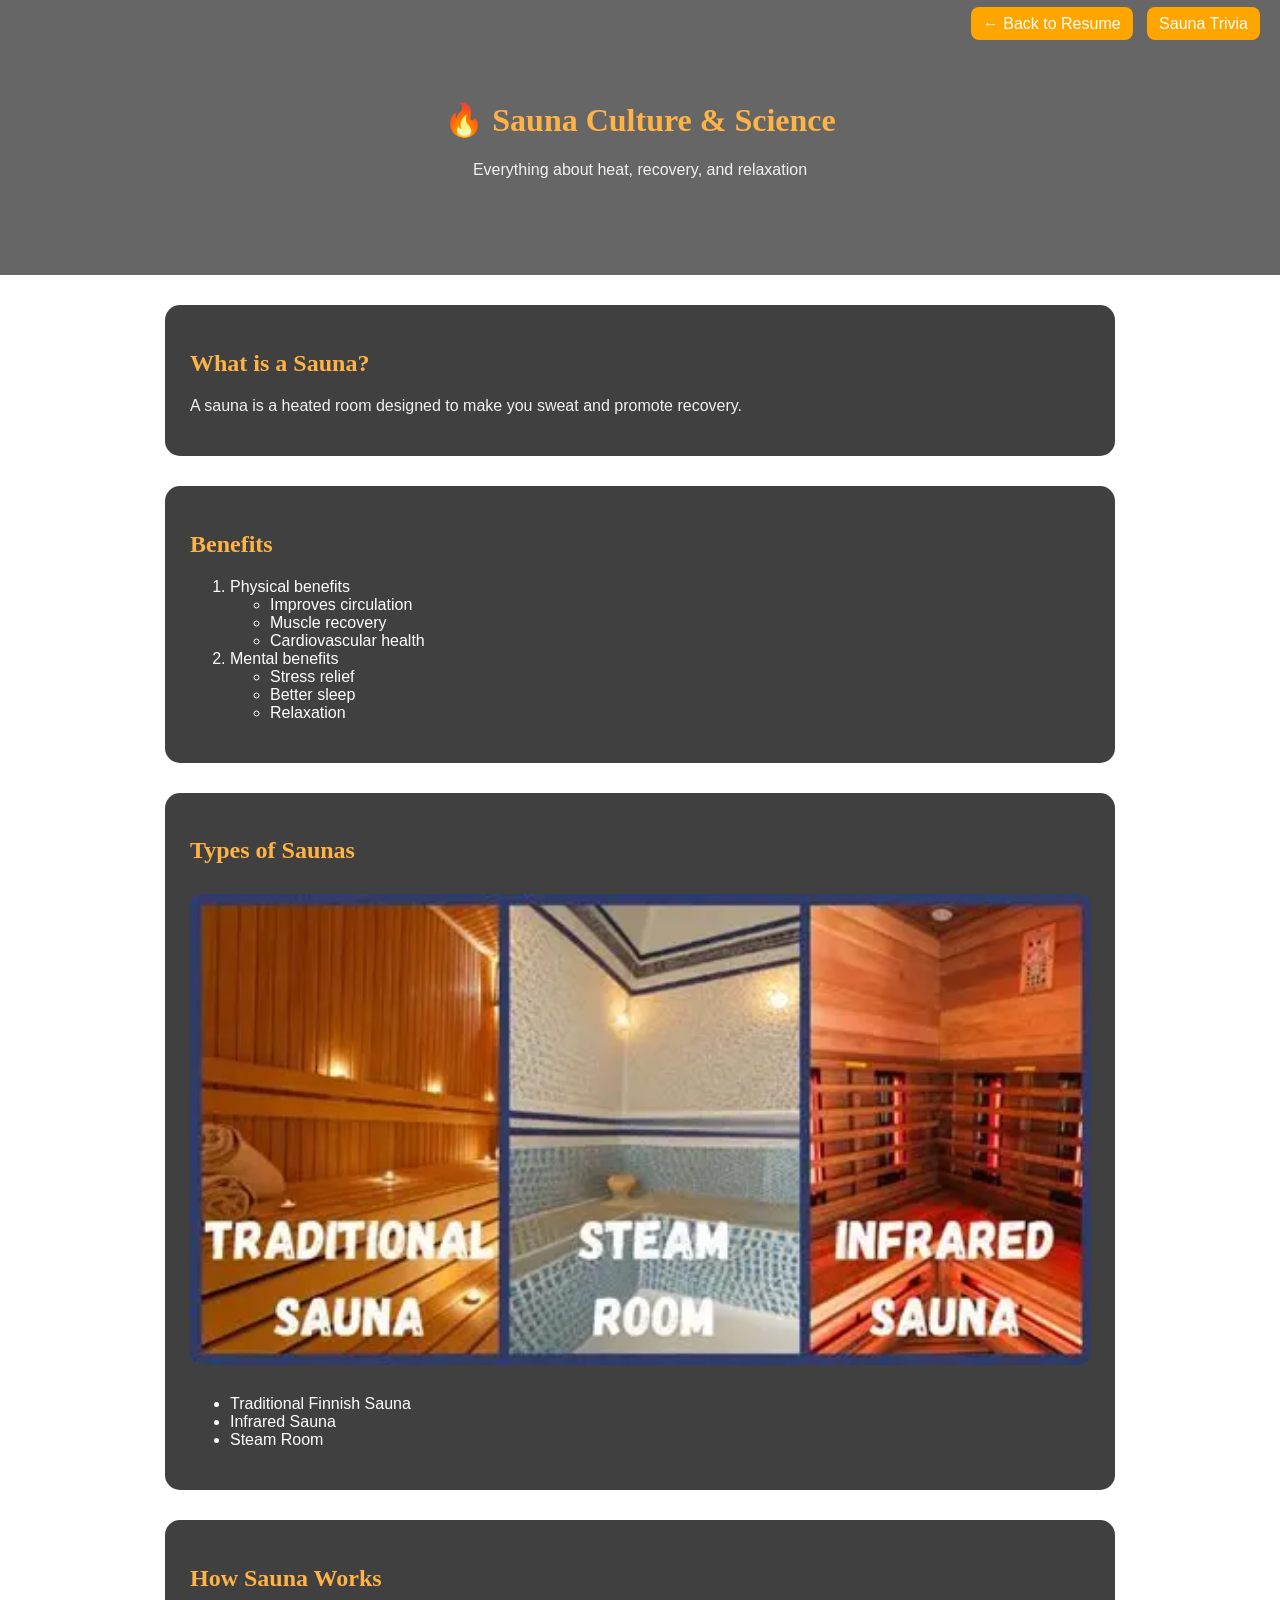
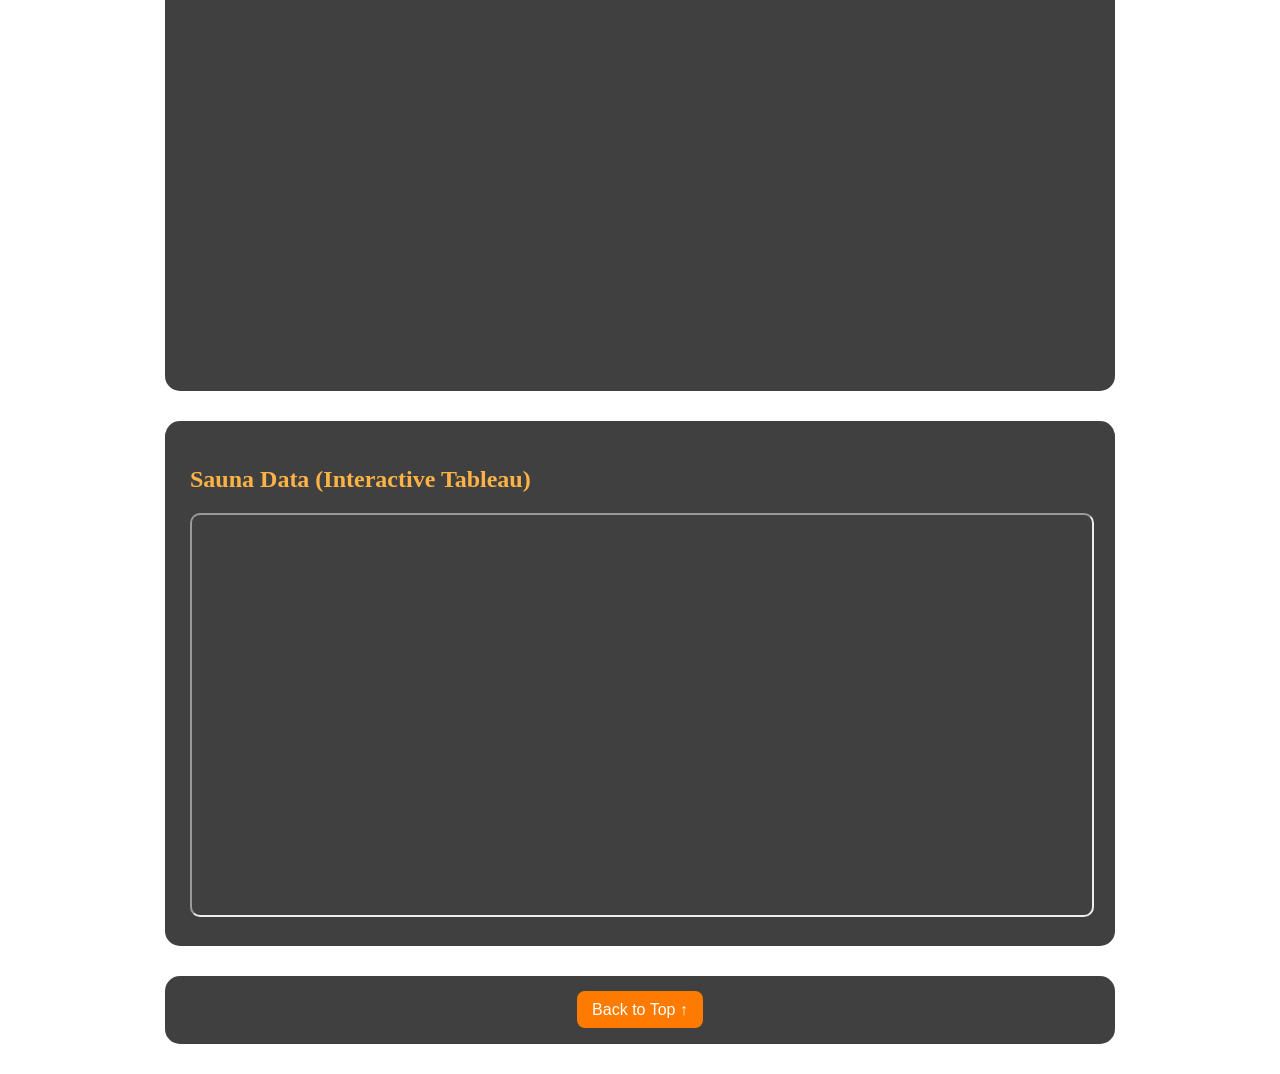
==== fromstrach.html @ 4cfa81ec "Add files via upload" ====
<!DOCTYPE html>
<html lang="en">
<head>
    <meta charset="UTF-8">
    <meta name="viewport" content="width=device-width, initial-scale=1.0">
    <title>Document</title>
</head>
<body>
    
</body>
</html>
<!DOCTYPE html>
<html lang="en">
<head>
<meta charset="UTF-8">
<meta name="viewport" content="width=device-width, initial-scale=1.0">
<title>Sauna Info From Scratch</title>

<link rel="stylesheet" href="sauna.css">
<link href="css/sauna.css" rel="stylesheet">
</head>

<body>

<a id="top"></a>

<!-- NAV BACK -->
<div class="nav">
    <a href="index.html">← Back to Resume</a>
    <a href="webapp.html">Sauna Trivia</a>
</div>

<header class="hero">
    <h1>🔥 Sauna Culture & Science</h1>
    <p>Everything about heat, recovery, and relaxation</p>
</header>

<!-- SECTION 1 -->
<div class="section">
    <h2>What is a Sauna?</h2>
    <p>
        A sauna is a heated room designed to make you sweat and promote recovery.
    </p>
</div>

<!-- SECTION 2 -->
<div class="section">
    <h2>Benefits</h2>

    <ol>
        <li>Physical benefits
            <ul>
                <li>Improves circulation</li>
                <li>Muscle recovery</li>
                <li>Cardiovascular health</li>
            </ul>
        </li>

        <li>Mental benefits
            <ul>
                <li>Stress relief</li>
                <li>Better sleep</li>
                <li>Relaxation</li>
            </ul>
        </li>
    </ol>
</div>

<!-- SECTION 3 -->
<div class="section">
    <h2>Types of Saunas</h2>

    <img src="img/dif sauna types.webp" class="img">

    <ul>
        <li>Traditional Finnish Sauna</li>
        <li>Infrared Sauna</li>
        <li>Steam Room</li>
    </ul>
</div>

<div class="section">
    <h2>How Sauna Works</h2>

    <iframe width="100%" height="350"
        src="https://www.youtube.com/embed/8n7K1vY1r3A?rel=0"
        title="Sauna Video"
        frameborder="0"
        allow="accelerometer; autoplay; clipboard-write; encrypted-media; gyroscope; picture-in-picture"
        allowfullscreen>
    </iframe>
</div>
<!-- TABLEAU -->
<div class="section">
    <h2>Sauna Data (Interactive Tableau)</h2>

    <iframe class="tableau"
        src="https://public.tableau.com/views/RegionalSampleWorkbook/Storms?:showVizHome=no&:embed=true">
    </iframe>
</div>

<!-- BACK TO TOP -->
<div class="section center">
    <a href="#top" class="button">Back to Top ↑</a>
</div>

</body>
</html>
---- css/sauna.css ----
body {
    margin: 0;
    font-family: Arial, sans-serif;
    background-image: url("https://images.unsplash.com/photo-1601823984263-b87b59798b70");
    background-size: cover;
    background-attachment: fixed;
    color: white;
}

.hero {
    text-align: center;
    padding: 80px 20px;
    background: rgba(0,0,0,0.6);
}

.section {
    background: rgba(0,0,0,0.75);
    margin: 30px auto;
    padding: 25px;
    max-width: 900px;
    border-radius: 15px;
}

h1, h2 {
    font-family: Georgia, serif;
    color: #ffb347;
}

p {
    font-family: Arial, sans-serif;
    color: #f1f1f1;
}

.nav {
    position: fixed;
    top: 15px;
    right: 20px;
}

.nav a {
    margin-left: 10px;
    padding: 8px 12px;
    background: orange;
    color: white;
    text-decoration: none;
    border-radius: 8px;
}

.img {
    width: 100%;
    border-radius: 10px;
    margin: 10px 0;
}

.center {
    text-align: center;
}

.button {
    background: #ff7b00;
    padding: 10px 15px;
    border-radius: 8px;
    color: white;
    text-decoration: none;
}

.tableau {
    width: 100%;
    height: 400px;
    border-radius: 10px;
}
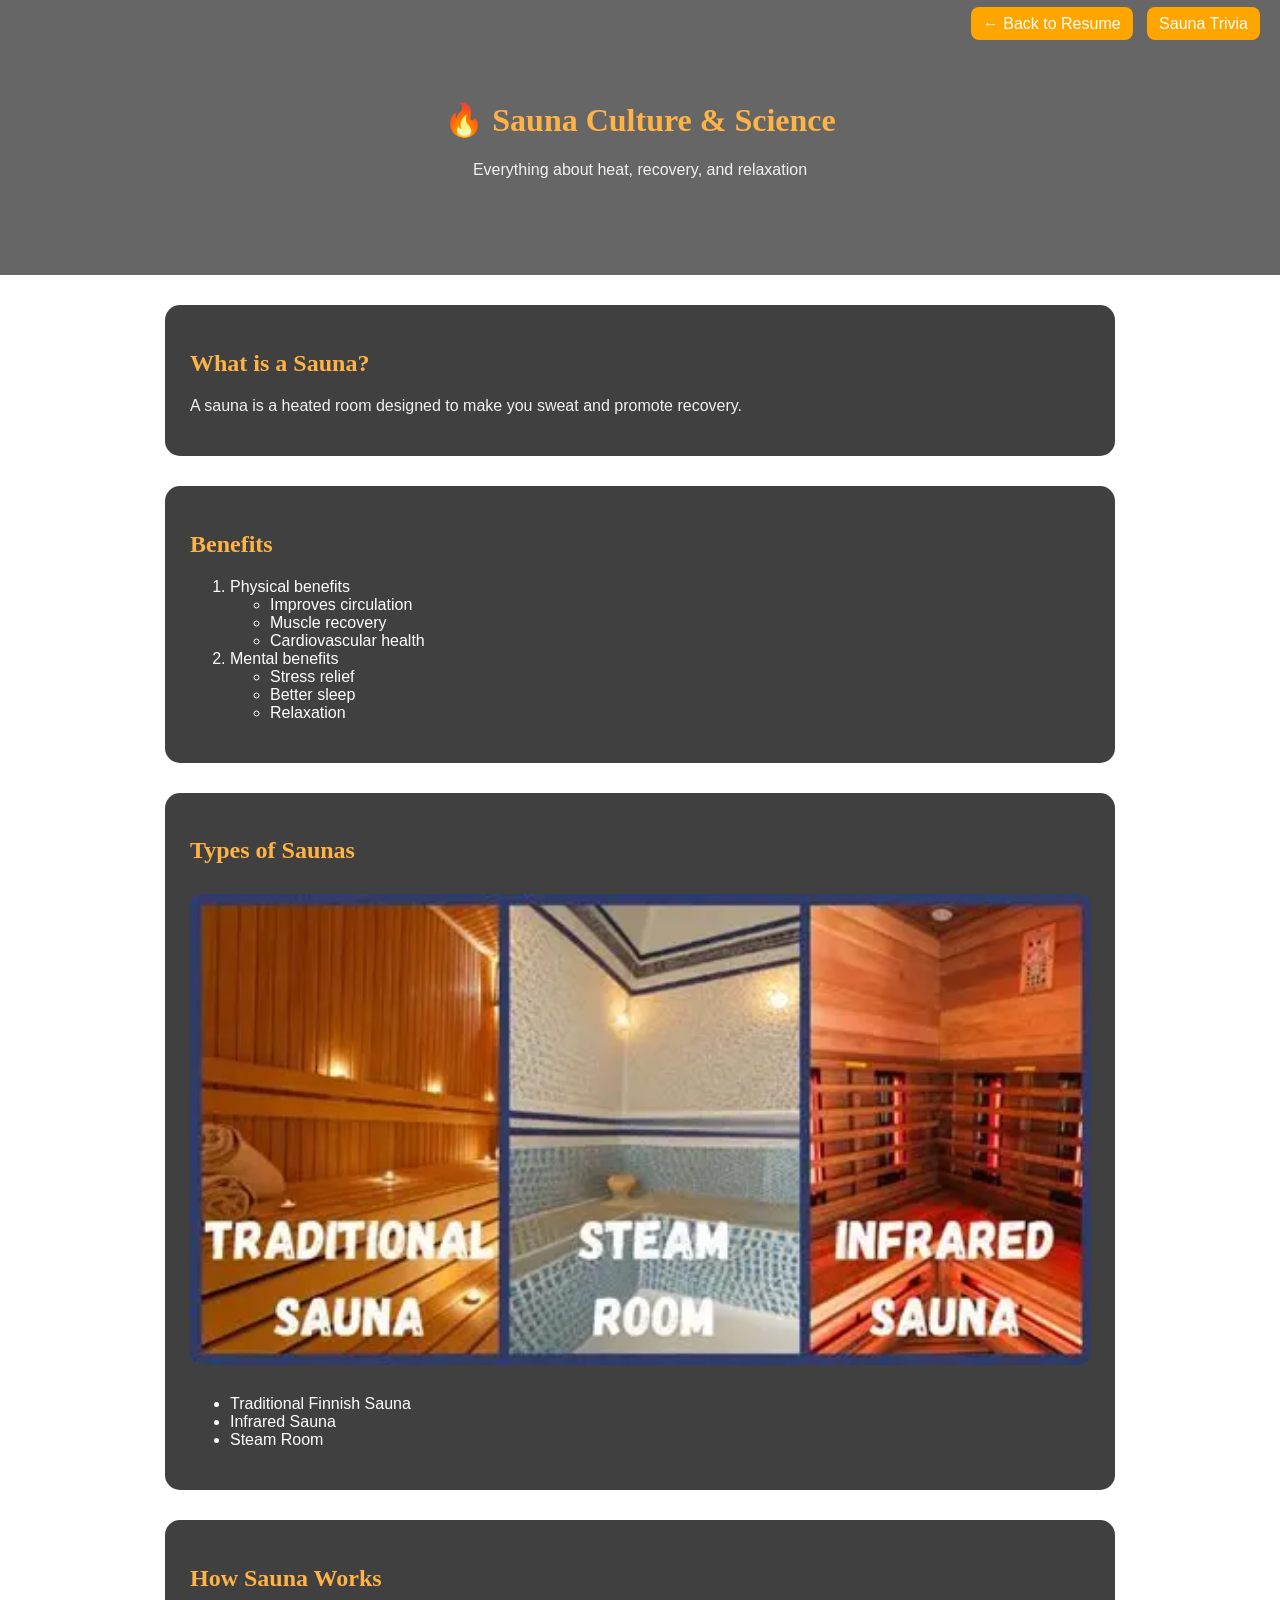
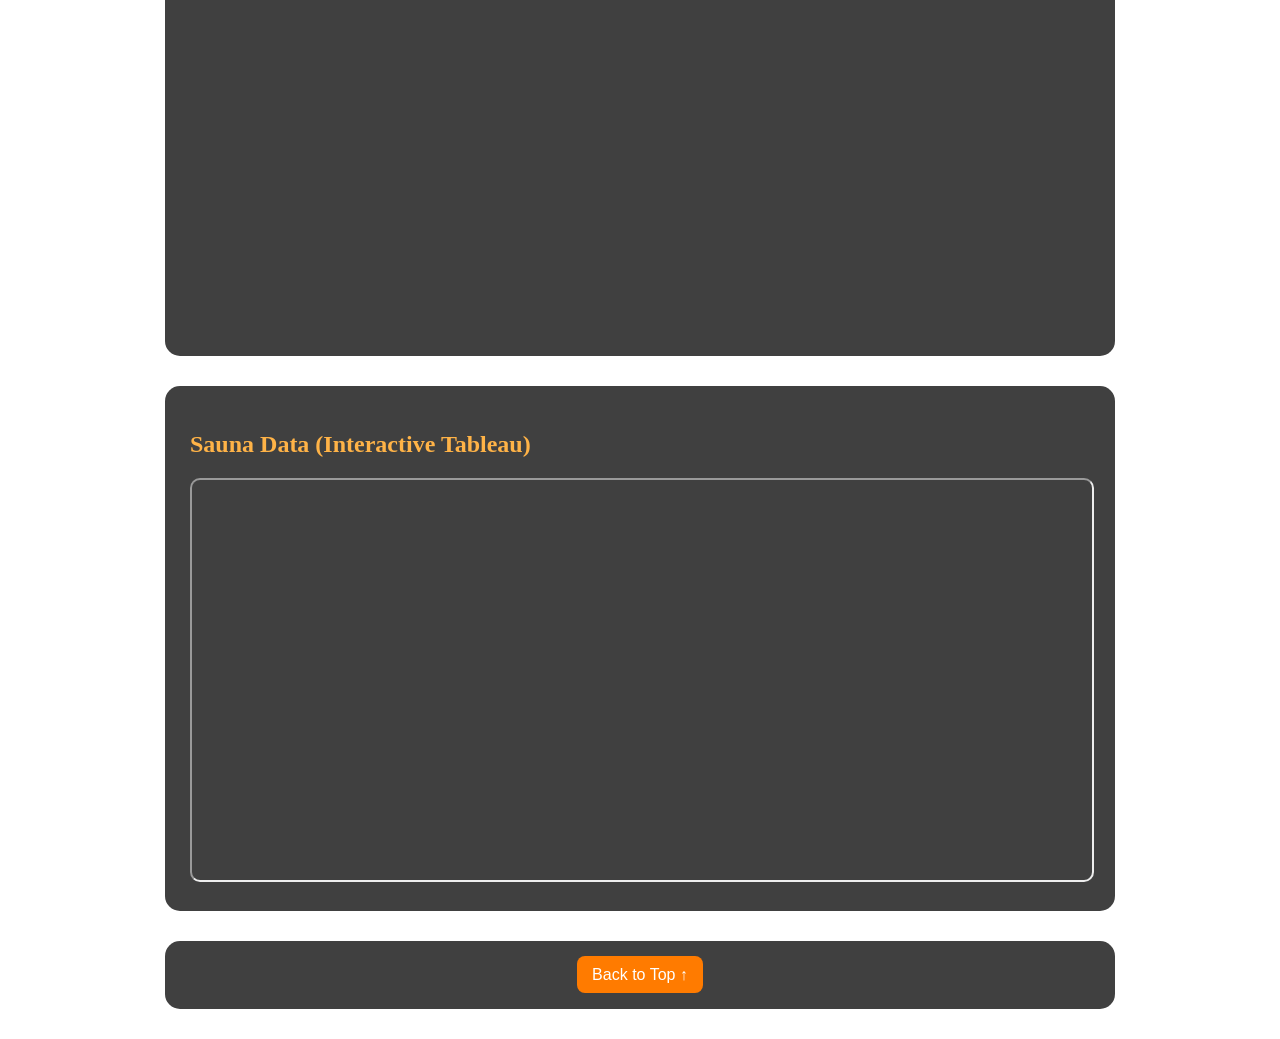
==== commit c5b326af: "Update fromstrach.html" ====
--- a/fromstrach.html
+++ b/fromstrach.html
@@ -1,108 +1,110 @@
 <!DOCTYPE html>
 <html lang="en">
+
 <head>
     <meta charset="UTF-8">
     <meta name="viewport" content="width=device-width, initial-scale=1.0">
     <title>Document</title>
 </head>
+
 <body>
-    
+
 </body>
+
 </html>
 <!DOCTYPE html>
 <html lang="en">
+
 <head>
-<meta charset="UTF-8">
-<meta name="viewport" content="width=device-width, initial-scale=1.0">
-<title>Sauna Info From Scratch</title>
+    <meta charset="UTF-8">
+    <meta name="viewport" content="width=device-width, initial-scale=1.0">
+    <title>Sauna Info From Scratch</title>
 
-<link rel="stylesheet" href="sauna.css">
-<link href="css/sauna.css" rel="stylesheet">
+    <link rel="stylesheet" href="sauna.css">
+    <link href="css/sauna.css" rel="stylesheet">
 </head>
 
 <body>
 
-<a id="top"></a>
+    <a id="top"></a>
 
-<!-- NAV BACK -->
-<div class="nav">
-    <a href="index.html">← Back to Resume</a>
-    <a href="webapp.html">Sauna Trivia</a>
-</div>
+    <!-- NAV BACK -->
+    <div class="nav">
+        <a href="index.html">← Back to Resume</a>
+        <a href="webapp.html">Sauna Trivia</a>
+    </div>
 
-<header class="hero">
-    <h1>🔥 Sauna Culture & Science</h1>
-    <p>Everything about heat, recovery, and relaxation</p>
-</header>
+    <header class="hero">
+        <h1>🔥 Sauna Culture & Science</h1>
+        <p>Everything about heat, recovery, and relaxation</p>
+    </header>
 
-<!-- SECTION 1 -->
-<div class="section">
-    <h2>What is a Sauna?</h2>
-    <p>
-        A sauna is a heated room designed to make you sweat and promote recovery.
-    </p>
-</div>
+    <!-- SECTION 1 -->
+    <div class="section">
+        <h2>What is a Sauna?</h2>
+        <p>
+            A sauna is a heated room designed to make you sweat and promote recovery.
+        </p>
+    </div>
 
-<!-- SECTION 2 -->
-<div class="section">
-    <h2>Benefits</h2>
+    <!-- SECTION 2 -->
+    <div class="section">
+        <h2>Benefits</h2>
 
-    <ol>
-        <li>Physical benefits
-            <ul>
-                <li>Improves circulation</li>
-                <li>Muscle recovery</li>
-                <li>Cardiovascular health</li>
-            </ul>
-        </li>
+        <ol>
+            <li>Physical benefits
+                <ul>
+                    <li>Improves circulation</li>
+                    <li>Muscle recovery</li>
+                    <li>Cardiovascular health</li>
+                </ul>
+            </li>
 
-        <li>Mental benefits
-            <ul>
-                <li>Stress relief</li>
-                <li>Better sleep</li>
-                <li>Relaxation</li>
-            </ul>
-        </li>
-    </ol>
-</div>
+            <li>Mental benefits
+                <ul>
+                    <li>Stress relief</li>
+                    <li>Better sleep</li>
+                    <li>Relaxation</li>
+                </ul>
+            </li>
+        </ol>
+    </div>
 
-<!-- SECTION 3 -->
-<div class="section">
-    <h2>Types of Saunas</h2>
+    <!-- SECTION 3 -->
+    <div class="section">
+        <h2>Types of Saunas</h2>
 
-    <img src="img/dif sauna types.webp" class="img">
+        <img src="img/dif sauna types.webp" class="img">
 
-    <ul>
-        <li>Traditional Finnish Sauna</li>
-        <li>Infrared Sauna</li>
-        <li>Steam Room</li>
-    </ul>
-</div>
+        <ul>
+            <li>Traditional Finnish Sauna</li>
+            <li>Infrared Sauna</li>
+            <li>Steam Room</li>
+        </ul>
+    </div>
 
-<div class="section">
-    <h2>How Sauna Works</h2>
+    <div class="section">
+        <h2>How Sauna Works</h2>
 
-    <iframe width="100%" height="350"
-        src="https://www.youtube.com/embed/8n7K1vY1r3A?rel=0"
-        title="Sauna Video"
-        frameborder="0"
-        allow="accelerometer; autoplay; clipboard-write; encrypted-media; gyroscope; picture-in-picture"
-        allowfullscreen>
-    </iframe>
-</div>
-<!-- TABLEAU -->
-<div class="section">
-    <h2>Sauna Data (Interactive Tableau)</h2>
+        <iframe width="560" height="315" src="https://www.youtube.com/embed/0G9uEZDm1p0?si=MRxgQPwWDeT-phQZ"
+            title="YouTube video player" frameborder="0"
+            allow="accelerometer; autoplay; clipboard-write; encrypted-media; gyroscope; picture-in-picture; web-share"
+            referrerpolicy="strict-origin-when-cross-origin" allowfullscreen></iframe>
+    </div>
+    <!-- TABLEAU -->
+    <div class="section">
+        <h2>Sauna Data (Interactive Tableau)</h2>
 
-    <iframe class="tableau"
-        src="https://public.tableau.com/views/RegionalSampleWorkbook/Storms?:showVizHome=no&:embed=true">
-    </iframe>
-</div>
+        <iframe class="tableau"
+            src="https://public.tableau.com/views/RegionalSampleWorkbook/Storms?:showVizHome=no&:embed=true">
+        </iframe>
+    </div>
 
-<!-- BACK TO TOP -->
-<div class="section center">
-    <a href="#top" class="button">Back to Top ↑</a>
-</div>
+    <!-- BACK TO TOP -->
+    <div class="section center">
+        <a href="#top" class="button">Back to Top ↑</a>
+    </div>
 
 </body>
+
 </html>
